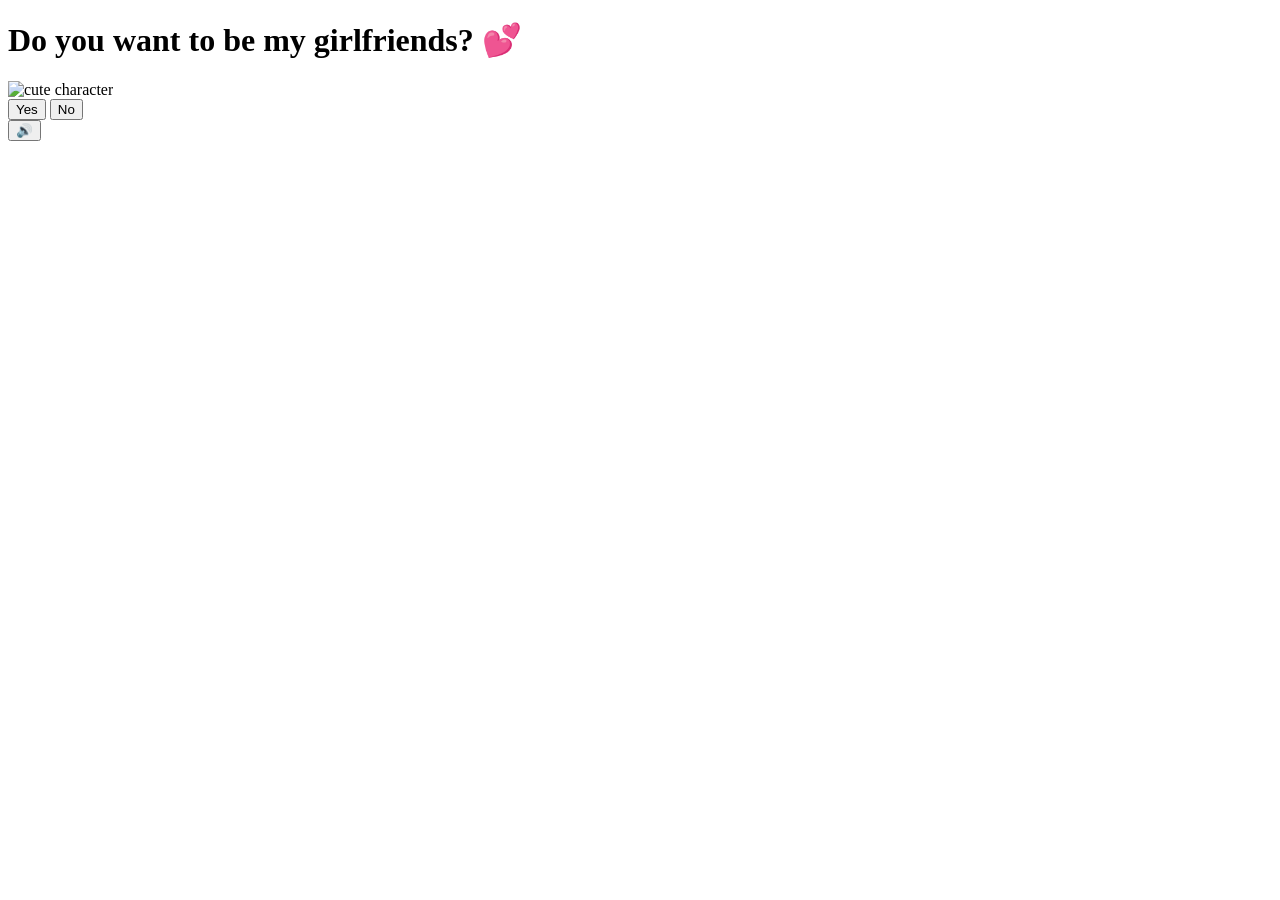
==== index.html @ fb6d2c3e "Add initial HTML structure and content" ====
<!DOCTYPE html>
<html lang="en">
<head>
    <meta charset="UTF-8">
    <meta name="viewport" content="width=device-width, initial-scale=1.0">
    <title>Do you want to be my girlfriends? 💕</title>
    <link rel="preconnect" href="https://fonts.googleapis.com">
    <link href="https://fonts.googleapis.com/css2?family=Nunito:wght@400;700;800;900&display=swap" rel="stylesheet">
    <link rel="stylesheet" href="style.css">
</head>
<body>
    <div class="hearts-bg"></div>

    <div class="container">
        <h1>Do you want to be my girlfriends? 💕</h1>

        <div class="gif-container">
            <img id="cat-gif" src="https://media.tenor.com/EBV7OT7ACfwAAAAj/u-u-qua-qua-u-quaa.gif" alt="cute character">
        </div>

        <div class="buttons">
            <button id="yes-btn" onclick="handleYesClick()">Yes</button>
            <button id="no-btn" onclick="handleNoClick()">No</button>
        </div>
        <div id="tease-toast"></div>
    </div>

    <audio id="bg-music" loop autoplay muted>
        <source src="music/beabadoobee - Glue Song (Lyrics).mp3" type="audio/mpeg">
    </audio>

    <button id="music-toggle" onclick="toggleMusic()" title="Toggle music">🔊</button>

    <script src="script.js"></script>
</body>
</html>
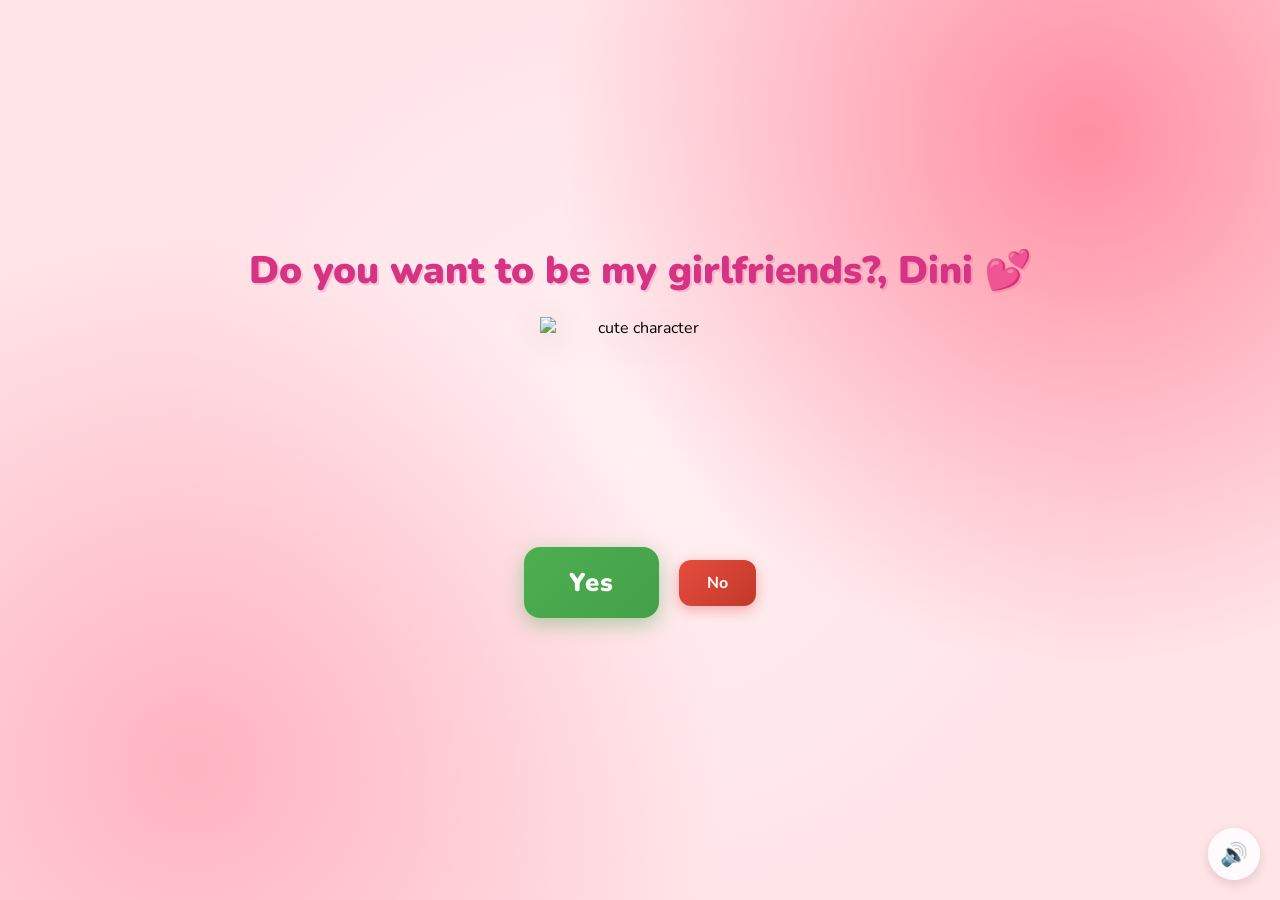
==== commit fa4ec4b1: "Update index.html" ====
--- a/index.html
+++ b/index.html
@@ -3,7 +3,7 @@
 <head>
     <meta charset="UTF-8">
     <meta name="viewport" content="width=device-width, initial-scale=1.0">
-    <title>Do you want to be my girlfriends? 💕</title>
+    <title>Do you want to be my girlfriends?, Dini 💕</title>
     <link rel="preconnect" href="https://fonts.googleapis.com">
     <link href="https://fonts.googleapis.com/css2?family=Nunito:wght@400;700;800;900&display=swap" rel="stylesheet">
     <link rel="stylesheet" href="style.css">
@@ -12,7 +12,7 @@
     <div class="hearts-bg"></div>
 
     <div class="container">
-        <h1>Do you want to be my girlfriends? 💕</h1>
+        <h1>Do you want to be my girlfriends?, Dini 💕</h1>
 
         <div class="gif-container">
             <img id="cat-gif" src="https://media.tenor.com/EBV7OT7ACfwAAAAj/u-u-qua-qua-u-quaa.gif" alt="cute character">
--- a/style.css
+++ b/style.css
@@ -0,0 +1,206 @@
+* {
+    margin: 0;
+    padding: 0;
+    box-sizing: border-box;
+}
+
+body {
+    background-color: #FFE4E8;
+    font-family: 'Nunito', sans-serif;
+    min-height: 100vh;
+    display: flex;
+    justify-content: center;
+    align-items: center;
+    overflow: hidden;
+    background-image:
+        radial-gradient(circle at 15% 85%, #ffb3c1 0%, transparent 40%),
+        radial-gradient(circle at 85% 15%, #ff8fa3 0%, transparent 40%),
+        radial-gradient(circle at 50% 50%, #fff0f3 0%, transparent 60%);
+}
+
+/* Floating hearts background */
+.hearts-bg {
+    position: fixed;
+    top: 0; left: 0; right: 0; bottom: 0;
+    pointer-events: none;
+    z-index: 0;
+    overflow: hidden;
+}
+
+.hearts-bg::before,
+.hearts-bg::after {
+    content: '💕 💗 💖 💝 💓';
+    position: absolute;
+    font-size: 1.5rem;
+    opacity: 0.15;
+    animation: floatHearts 12s linear infinite;
+    white-space: nowrap;
+    top: 100%;
+    left: 10%;
+}
+
+.hearts-bg::after {
+    animation-delay: 6s;
+    left: 60%;
+    content: '💗 💕 💓 💖 💝';
+}
+
+@keyframes floatHearts {
+    from { transform: translateY(0); opacity: 0.15; }
+    to { transform: translateY(-110vh); opacity: 0; }
+}
+
+.container {
+    position: relative;
+    z-index: 1;
+    text-align: center;
+    padding: 40px 20px;
+}
+
+h1 {
+    font-size: 2.4rem;
+    color: #d63384;
+    font-weight: 900;
+    margin-bottom: 20px;
+    text-shadow: 2px 2px 0px rgba(214, 51, 132, 0.2);
+    animation: wiggle 2s ease-in-out infinite;
+}
+
+@keyframes wiggle {
+    0%, 100% { transform: rotate(-1deg); }
+    50% { transform: rotate(1deg); }
+}
+
+.gif-container {
+    margin: 20px auto;
+    display: flex;
+    justify-content: center;
+}
+
+#cat-gif {
+    width: 200px;
+    height: 200px;
+    object-fit: contain;
+    filter: drop-shadow(0 8px 16px rgba(0,0,0,0.15));
+    transition: opacity 0.3s ease;
+}
+
+.buttons {
+    display: flex;
+    gap: 20px;
+    justify-content: center;
+    align-items: center;
+    margin-top: 30px;
+    flex-wrap: wrap;
+}
+
+#yes-btn {
+    background: linear-gradient(135deg, #4CAF50, #45a049);
+    color: white;
+    border: none;
+    border-radius: 16px;
+    font-size: 1.6rem;
+    font-weight: 900;
+    font-family: 'Nunito', sans-serif;
+    padding: 18px 45px;
+    cursor: pointer;
+    transition: transform 0.15s, box-shadow 0.15s;
+    box-shadow: 0 6px 20px rgba(76, 175, 80, 0.45);
+    letter-spacing: 1px;
+}
+
+#yes-btn:hover {
+    transform: scale(1.06) translateY(-2px);
+    box-shadow: 0 10px 28px rgba(76, 175, 80, 0.55);
+}
+
+#yes-btn:active {
+    transform: scale(0.98);
+}
+
+#no-btn {
+    background: linear-gradient(135deg, #e74c3c, #c0392b);
+    color: white;
+    border: none;
+    border-radius: 12px;
+    font-size: 1rem;
+    font-weight: 700;
+    font-family: 'Nunito', sans-serif;
+    padding: 12px 28px;
+    cursor: pointer;
+    transition: background 0.2s, left 0.25s ease, top 0.25s ease;
+    box-shadow: 0 4px 14px rgba(231, 76, 60, 0.4);
+}
+
+#no-btn:hover {
+    background: linear-gradient(135deg, #c0392b, #a93226);
+}
+
+
+#tease-toast {
+    margin-top: 14px;
+    font-size: 1rem;
+    color: #d63384;
+    font-weight: 700;
+    font-style: italic;
+    opacity: 0;
+    transform: translateY(6px);
+    transition: opacity 0.3s ease, transform 0.3s ease;
+    min-height: 1.5rem;
+}
+
+#tease-toast.show {
+    opacity: 1;
+    transform: translateY(0);
+}
+
+/* Music toggle button */
+#music-toggle {
+    position: fixed;
+    bottom: 20px;
+    right: 20px;
+    background: rgba(255, 255, 255, 0.85);
+    border: none;
+    border-radius: 50%;
+    width: 52px;
+    height: 52px;
+    font-size: 1.4rem;
+    cursor: pointer;
+    backdrop-filter: blur(10px);
+    box-shadow: 0 4px 12px rgba(0, 0, 0, 0.12);
+    transition: transform 0.2s;
+    z-index: 100;
+}
+
+#music-toggle:hover {
+    transform: scale(1.1);
+}
+
+/* Yes page specific */
+.yes-container h1.yes-title {
+    font-size: 2.8rem;
+    animation: bounceTitle 0.6s ease infinite alternate;
+}
+
+@keyframes bounceTitle {
+    from { transform: translateY(0) rotate(-1deg); }
+    to { transform: translateY(-12px) rotate(1deg); }
+}
+
+.yes-message {
+    font-size: 1.4rem;
+    color: #e91e8c;
+    font-weight: 700;
+    margin-top: 24px;
+    animation: fadeIn 1s ease 0.5s both;
+}
+
+@keyframes fadeIn {
+    from { opacity: 0; transform: translateY(10px); }
+    to { opacity: 1; transform: translateY(0); }
+}
+
+.yes-container #cat-gif {
+    width: 260px;
+    height: 260px;
+}
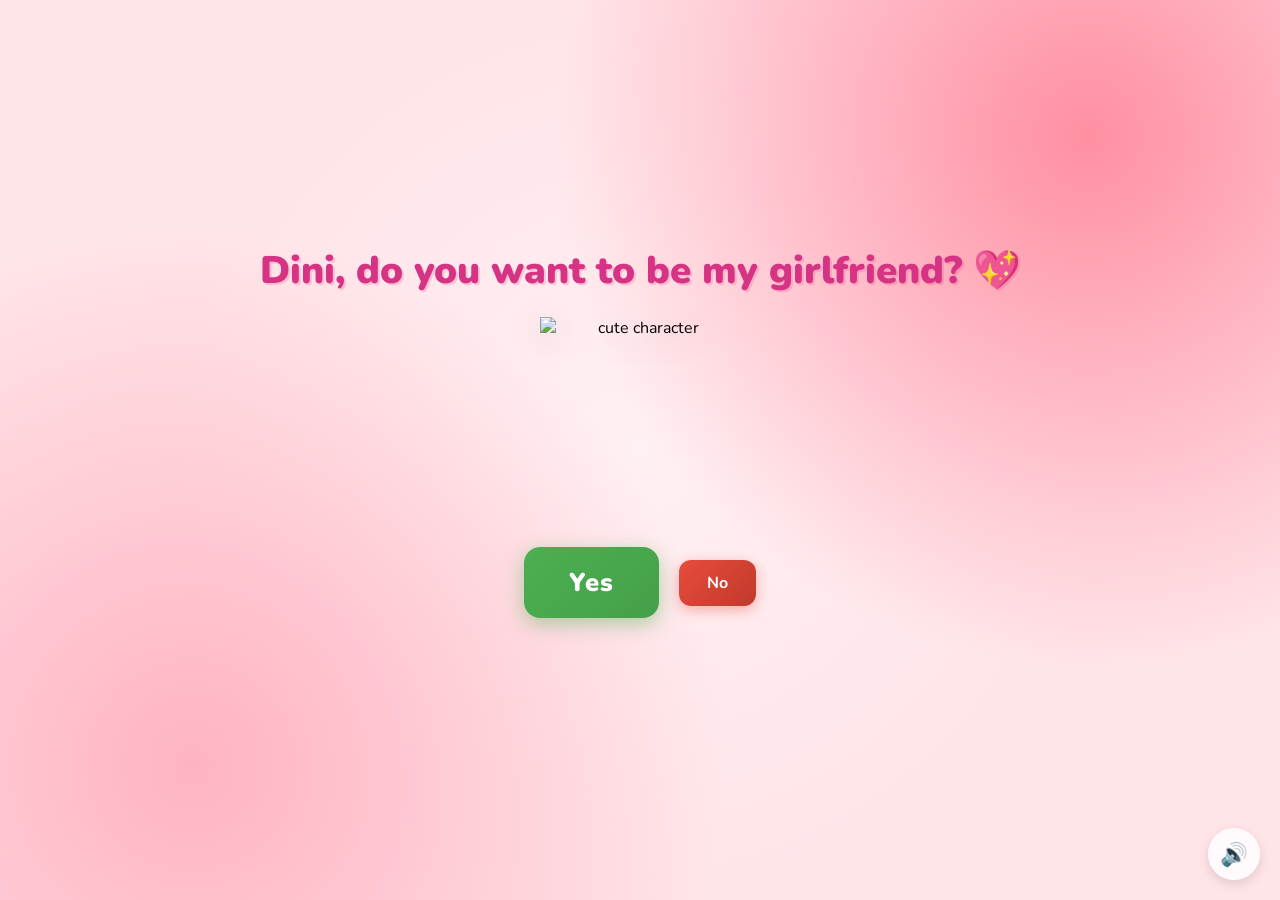
==== commit aa910e61: "Update index.html" ====
--- a/index.html
+++ b/index.html
@@ -3,7 +3,7 @@
 <head>
     <meta charset="UTF-8">
     <meta name="viewport" content="width=device-width, initial-scale=1.0">
-    <title>Do you want to be my girlfriends?, Dini 💕</title>
+    <title>Dini, do you want to be my girlfriend? 💖</title>
     <link rel="preconnect" href="https://fonts.googleapis.com">
     <link href="https://fonts.googleapis.com/css2?family=Nunito:wght@400;700;800;900&display=swap" rel="stylesheet">
     <link rel="stylesheet" href="style.css">
@@ -12,7 +12,7 @@
     <div class="hearts-bg"></div>
 
     <div class="container">
-        <h1>Do you want to be my girlfriends?, Dini 💕</h1>
+        <h1>Dini, do you want to be my girlfriend? 💖</h1>
 
         <div class="gif-container">
             <img id="cat-gif" src="https://media.tenor.com/EBV7OT7ACfwAAAAj/u-u-qua-qua-u-quaa.gif" alt="cute character">
@@ -25,12 +25,12 @@
         <div id="tease-toast"></div>
     </div>
 
-    <audio id="bg-music" loop autoplay muted>
-        <source src="music/beabadoobee - Glue Song (Lyrics).mp3" type="audio/mpeg">
+    <audio id="bg-music" loop>
+        <source src="glue-song.mp3" type="audio/mpeg">
     </audio>
 
     <button id="music-toggle" onclick="toggleMusic()" title="Toggle music">🔊</button>
 
     <script src="script.js"></script>
 </body>
-</html>
+</html> 
--- a/style.css
+++ b/style.css
@@ -204,3 +204,14 @@
     width: 260px;
     height: 260px;
 }
+
+@keyframes fallHeart {
+  from {
+    transform: translateY(0) rotate(0deg);
+    opacity: 1;
+  }
+  to {
+    transform: translateY(110vh) rotate(360deg);
+    opacity: 0;
+  }
+}
